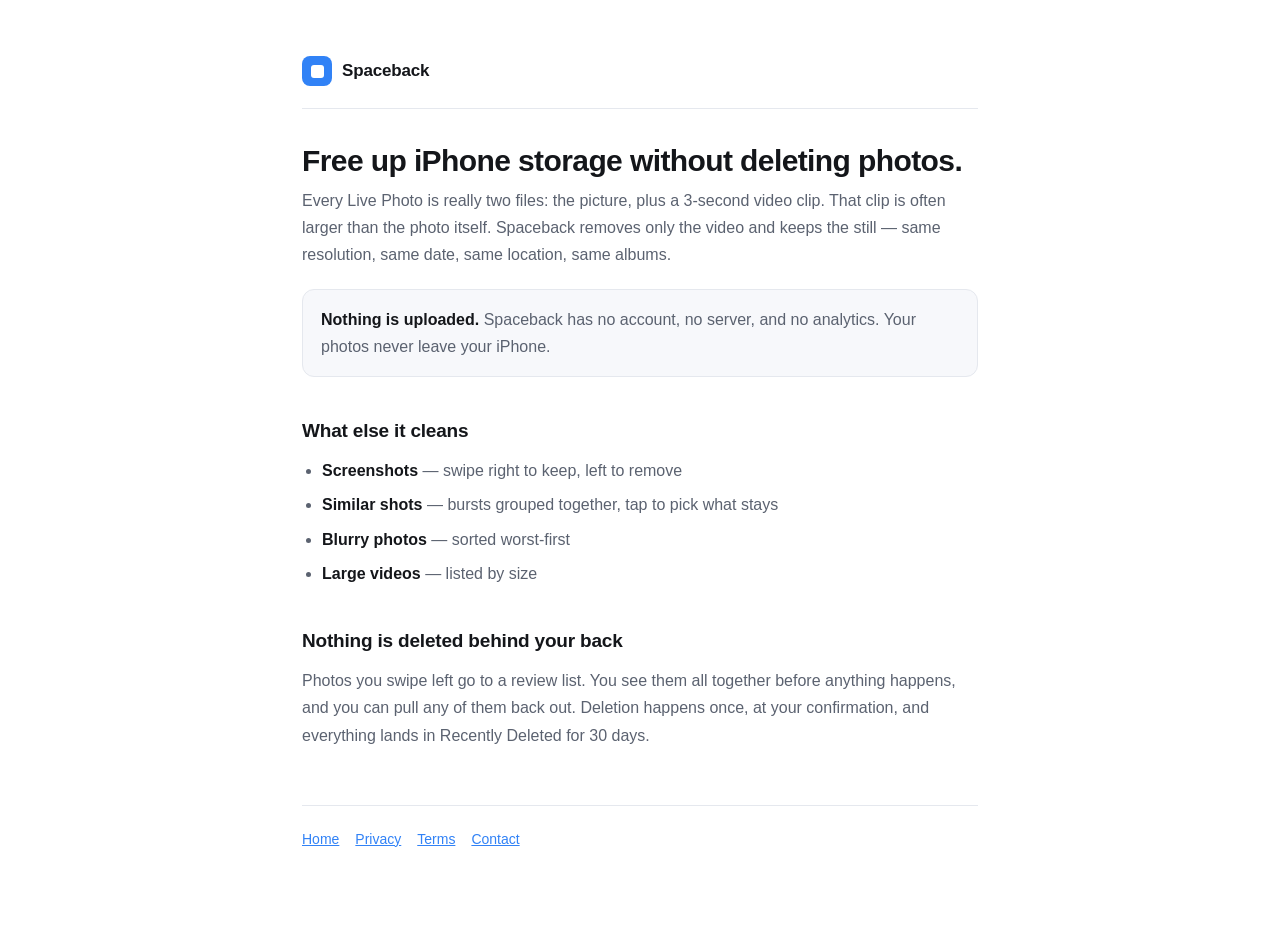
==== index.html @ 78ae4981 "Add Spaceback privacy policy, terms, and landing page" ====
<!doctype html><html lang="en"><head><meta charset="utf-8">
<meta name="viewport" content="width=device-width,initial-scale=1">
<title>Spaceback — Free up storage without deleting photos</title>
<link rel="stylesheet" href="style.css"></head><body><div class="wrap">
<header><a class="brand" href="./"><span class="mark"><i></i></span><b>Spaceback</b></a></header>
<h1>Free up iPhone storage without deleting photos.</h1>
<p>Every Live Photo is really two files: the picture, plus a 3-second video clip. That clip is often larger than the photo itself. Spaceback removes only the video and keeps the still — same resolution, same date, same location, same albums.</p>
<div class="box"><p><strong>Nothing is uploaded.</strong> Spaceback has no account, no server, and no analytics. Your photos never leave your iPhone.</p></div>
<h2>What else it cleans</h2>
<ul>
<li><strong>Screenshots</strong> — swipe right to keep, left to remove</li>
<li><strong>Similar shots</strong> — bursts grouped together, tap to pick what stays</li>
<li><strong>Blurry photos</strong> — sorted worst-first</li>
<li><strong>Large videos</strong> — listed by size</li>
</ul>
<h2>Nothing is deleted behind your back</h2>
<p>Photos you swipe left go to a review list. You see them all together before anything happens, and you can pull any of them back out. Deletion happens once, at your confirmation, and everything lands in Recently Deleted for 30 days.</p>
<footer><a href="./">Home</a><a href="./privacy.html">Privacy</a><a href="./terms.html">Terms</a><a href="mailto:yoop999@naver.com">Contact</a></footer>
</div></body></html>
---- style.css ----
:root{--bg:#FFFFFF;--fg:#14161A;--fg2:#5B6270;--line:#E5E8EE;--acc:#3182F6;--panel:#F7F8FB}
@media(prefers-color-scheme:dark){:root{--bg:#0E0F12;--fg:#E8EBF0;--fg2:#959CA8;--line:#262A31;--acc:#6BA6FF;--panel:#16181C}}
*{box-sizing:border-box}
body{margin:0;background:var(--bg);color:var(--fg);line-height:1.7;
 font:16px/1.7 -apple-system,BlinkMacSystemFont,"Segoe UI",Roboto,sans-serif;-webkit-font-smoothing:antialiased}
.wrap{max-width:720px;margin:0 auto;padding:56px 22px 90px}
header{border-bottom:1px solid var(--line);padding-bottom:22px;margin-bottom:34px}
.brand{display:flex;align-items:center;gap:10px;text-decoration:none;color:inherit}
.mark{width:30px;height:30px;border-radius:8px;background:var(--acc);flex:none;
 display:flex;align-items:center;justify-content:center}
.mark i{width:13px;height:13px;background:#fff;border-radius:3px;display:block}
.brand b{font-size:17px;letter-spacing:-.01em}
h1{font-size:30px;font-weight:700;letter-spacing:-.02em;margin:26px 0 8px;line-height:1.2}
.date{color:var(--fg2);font-size:14px;margin:0}
h2{font-size:19px;font-weight:600;margin:38px 0 10px;letter-spacing:-.01em}
p,li{color:var(--fg2)}
p{margin:0 0 14px}
ul{margin:0 0 16px;padding-left:20px}
li{margin-bottom:7px}
strong{color:var(--fg);font-weight:600}
a{color:var(--acc)}
.box{background:var(--panel);border:1px solid var(--line);border-radius:12px;padding:16px 18px;margin:20px 0}
.box p:last-child{margin-bottom:0}
table{width:100%;border-collapse:collapse;font-size:14.5px;margin:16px 0}
th,td{text-align:left;padding:9px 10px;border-bottom:1px solid var(--line);vertical-align:top}
th{color:var(--fg);font-weight:600;font-size:12.5px;text-transform:uppercase;letter-spacing:.06em}
td{color:var(--fg2)}
footer{margin-top:56px;padding-top:22px;border-top:1px solid var(--line);font-size:14px;color:var(--fg2)}
footer a{margin-right:16px}
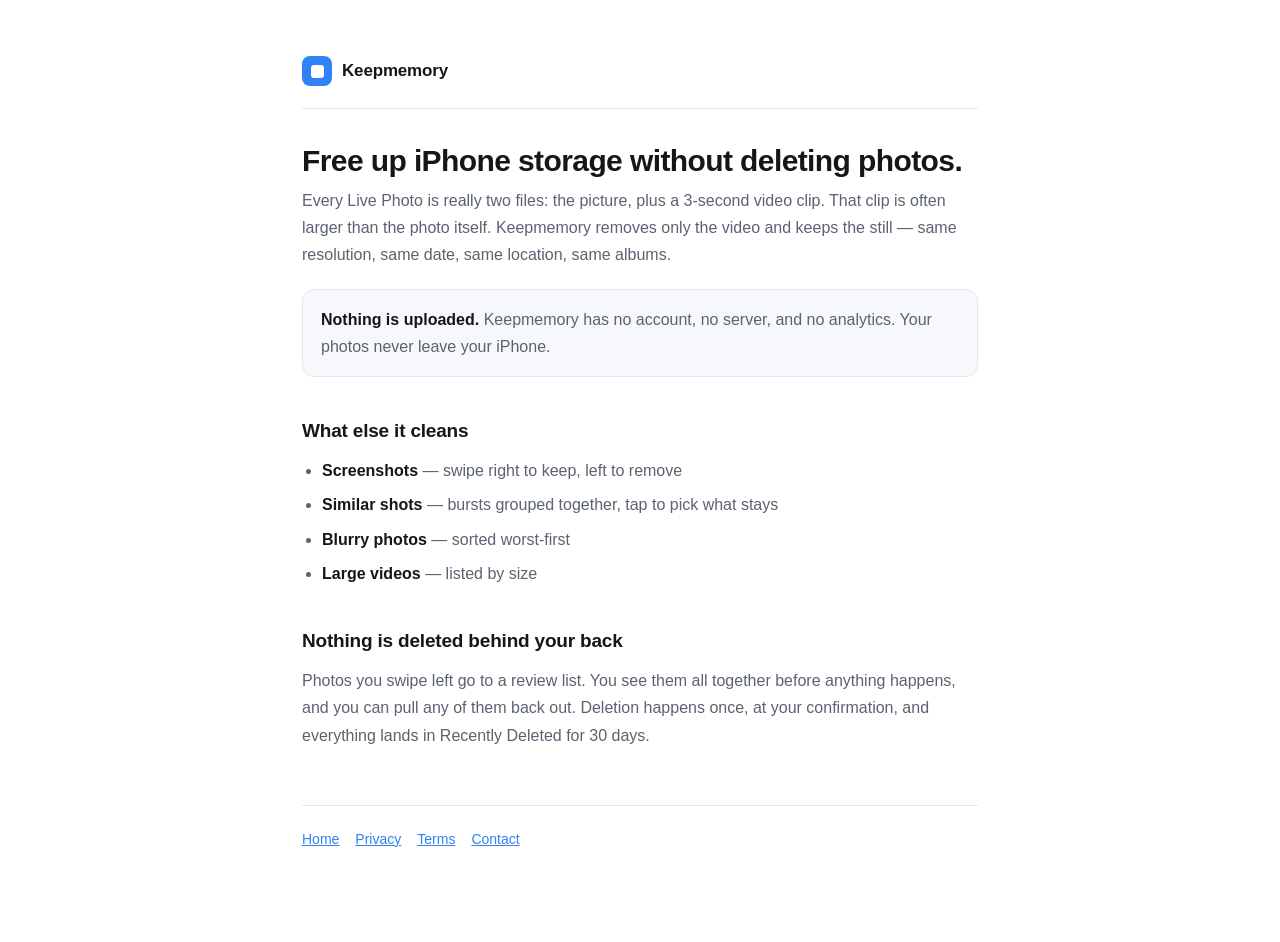
==== commit e5df8bf0: "Rename to Keepmemory" ====
--- a/index.html
+++ b/index.html
@@ -1,11 +1,11 @@
 <!doctype html><html lang="en"><head><meta charset="utf-8">
 <meta name="viewport" content="width=device-width,initial-scale=1">
-<title>Spaceback — Free up storage without deleting photos</title>
+<title>Keepmemory — Free up storage without deleting photos</title>
 <link rel="stylesheet" href="style.css"></head><body><div class="wrap">
-<header><a class="brand" href="./"><span class="mark"><i></i></span><b>Spaceback</b></a></header>
+<header><a class="brand" href="./"><span class="mark"><i></i></span><b>Keepmemory</b></a></header>
 <h1>Free up iPhone storage without deleting photos.</h1>
-<p>Every Live Photo is really two files: the picture, plus a 3-second video clip. That clip is often larger than the photo itself. Spaceback removes only the video and keeps the still — same resolution, same date, same location, same albums.</p>
-<div class="box"><p><strong>Nothing is uploaded.</strong> Spaceback has no account, no server, and no analytics. Your photos never leave your iPhone.</p></div>
+<p>Every Live Photo is really two files: the picture, plus a 3-second video clip. That clip is often larger than the photo itself. Keepmemory removes only the video and keeps the still — same resolution, same date, same location, same albums.</p>
+<div class="box"><p><strong>Nothing is uploaded.</strong> Keepmemory has no account, no server, and no analytics. Your photos never leave your iPhone.</p></div>
 <h2>What else it cleans</h2>
 <ul>
 <li><strong>Screenshots</strong> — swipe right to keep, left to remove</li>
